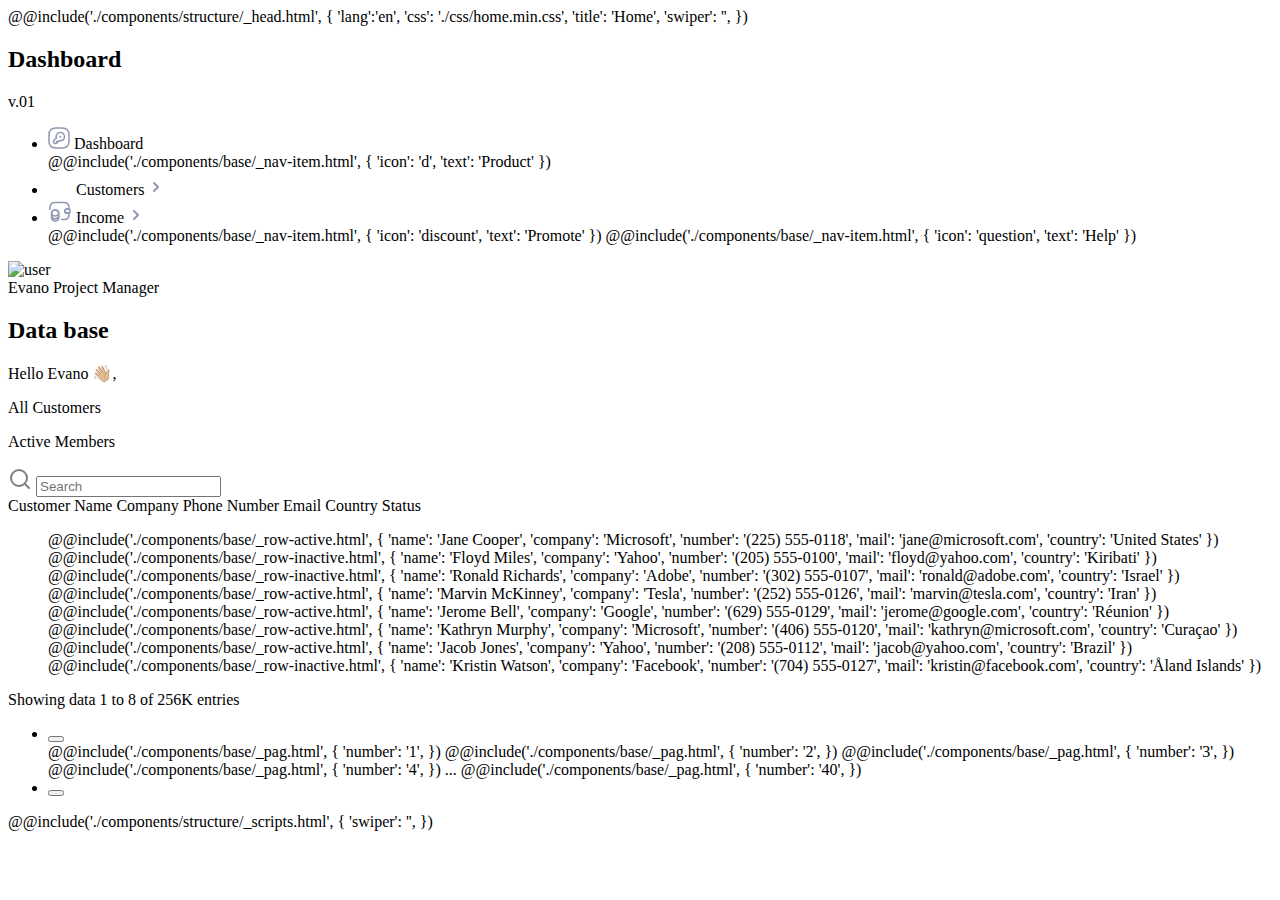
==== app/index.html @ 61db4e08 "proj" ====
<!DOCTYPE html>
@@include('./components/structure/_head.html', {
'lang':'en',
'css': './css/home.min.css',
'title': 'Home',
'swiper': '',
})

<body class="home">
  <div class="wrapper">
    <main class="main">
      <section class="board">
        <div class="board__container">
          <div class="board__block-content">
            <div class="board__block-title">
              <i class="setting"></i>
              <h2 class="board__title">Dashboard</h2>
              <span class="board__elem">v.01</span>
            </div>
            <nav class="board__nav">
              <ul class="board__list">
                <li class="nav-item">
                  <svg width="22" height="22" viewBox="0 0 22 22" fill="none" xmlns="http://www.w3.org/2000/svg">
                    <path d="M8 21H14C19 21 21 19 21 14V8C21 3 19 1 14 1H8C3 1 1 3 1 8V14C1 19 3 21 8 21Z"
                      stroke="#9197B3" stroke-width="1.5" stroke-linecap="round" stroke-linejoin="round" />
                    <path
                      d="M15.28 12.61C14.15 13.74 12.53 14.09 11.1 13.64L8.51001 16.22C8.33001 16.41 7.96001 16.53 7.69001 16.49L6.49001 16.33C6.09001 16.28 5.73001 15.9 5.67001 15.51L5.51001 14.31C5.47001 14.05 5.60001 13.68 5.78001 13.49L8.36001 10.91C7.92001 9.48 8.26001 7.86001 9.39 6.73001C11.01 5.11001 13.65 5.11001 15.28 6.73001C16.9 8.34001 16.9 10.98 15.28 12.61Z"
                      stroke="#9197B3" stroke-width="1.5" stroke-miterlimit="10" stroke-linecap="round"
                      stroke-linejoin="round" />
                    <path d="M9.45 15.28L8.59998 14.42" stroke="#9197B3" stroke-width="1.5" stroke-miterlimit="10"
                      stroke-linecap="round" stroke-linejoin="round" />
                    <path d="M12.3945 9.70001H12.4035" stroke="#9197B3" stroke-width="2" stroke-linecap="round"
                      stroke-linejoin="round" />
                  </svg>
                  <span class="nav-item__text">Dashboard</span>
                </li>
                @@include('./components/base/_nav-item.html', {
                'icon': 'd',
                'text': 'Product'
                })
                <li class="nav-item">
                  <svg width="24" height="24" viewBox="0 0 24 24" fill="none" xmlns="http://www.w3.org/2000/svg">
                    <path
                      d="M15.0006 22.7498H9.00063C7.68063 22.7498 6.58063 22.6198 5.65063 22.3398C5.31063 22.2398 5.09063 21.9098 5.11063 21.5598C5.36063 18.5698 8.39063 16.2197 12.0006 16.2197C15.6106 16.2197 18.6306 18.5598 18.8906 21.5598C18.9206 21.9198 18.7006 22.2398 18.3506 22.3398C17.4206 22.6198 16.3206 22.7498 15.0006 22.7498ZM6.72063 21.0598C7.38063 21.1898 8.13063 21.2498 9.00063 21.2498H15.0006C15.8706 21.2498 16.6206 21.1898 17.2806 21.0598C16.7506 19.1398 14.5606 17.7197 12.0006 17.7197C9.44063 17.7197 7.25063 19.1398 6.72063 21.0598Z"
                      fill="white" />
                    <path
                      d="M15 2H9C4 2 2 4 2 9V15C2 18.78 3.14 20.85 5.86 21.62C6.08 19.02 8.75 16.97 12 16.97C15.25 16.97 17.92 19.02 18.14 21.62C20.86 20.85 22 18.78 22 15V9C22 4 20 2 15 2ZM12 14.17C10.02 14.17 8.42 12.56 8.42 10.58C8.42 8.60002 10.02 7 12 7C13.98 7 15.58 8.60002 15.58 10.58C15.58 12.56 13.98 14.17 12 14.17Z"
                      stroke="white" stroke-width="1.5" stroke-linecap="round" stroke-linejoin="round" />
                    <path
                      d="M11.9999 14.92C9.60992 14.92 7.66992 12.97 7.66992 10.58C7.66992 8.19002 9.60992 6.25 11.9999 6.25C14.3899 6.25 16.3299 8.19002 16.3299 10.58C16.3299 12.97 14.3899 14.92 11.9999 14.92ZM11.9999 7.75C10.4399 7.75 9.16992 9.02002 9.16992 10.58C9.16992 12.15 10.4399 13.42 11.9999 13.42C13.5599 13.42 14.8299 12.15 14.8299 10.58C14.8299 9.02002 13.5599 7.75 11.9999 7.75Z"
                      fill="white" />
                  </svg>
                  <span class="nav-item__text">Customers</span>
                  <span class="nav-item__ic">
                    <svg width="16" height="16" viewBox="0 0 16 16" fill="none" xmlns="http://www.w3.org/2000/svg">
                      <path d="M6 12L10 8L6 4" stroke="#9197B3" stroke-width="2" stroke-linecap="round"
                        stroke-linejoin="round" />
                    </svg>
                  </span>
                </li>
                <li class="nav-item">
                  <svg width="24" height="24" viewBox="0 0 24 24" fill="none" xmlns="http://www.w3.org/2000/svg">
                    <path
                      d="M10.7516 16.8604V18.8904C10.7516 20.6104 9.15158 22.0004 7.18158 22.0004C5.21158 22.0004 3.60156 20.6104 3.60156 18.8904V16.8604C3.60156 18.5804 5.20158 19.8004 7.18158 19.8004C9.15158 19.8004 10.7516 18.5704 10.7516 16.8604Z"
                      stroke="#9197B3" stroke-width="1.5" stroke-linecap="round" stroke-linejoin="round" />
                    <path
                      d="M10.7501 14.11C10.7501 14.61 10.6101 15.07 10.3701 15.47C9.78006 16.44 8.57004 17.05 7.17004 17.05C5.77004 17.05 4.56003 16.43 3.97003 15.47C3.73003 15.07 3.59009 14.61 3.59009 14.11C3.59009 13.25 3.99007 12.48 4.63007 11.92C5.28007 11.35 6.17003 11.01 7.16003 11.01C8.15003 11.01 9.04006 11.36 9.69006 11.92C10.3501 12.47 10.7501 13.25 10.7501 14.11Z"
                      stroke="#9197B3" stroke-width="1.5" stroke-linecap="round" stroke-linejoin="round" />
                    <path
                      d="M10.7516 14.11V16.86C10.7516 18.58 9.15158 19.8 7.18158 19.8C5.21158 19.8 3.60156 18.57 3.60156 16.86V14.11C3.60156 12.39 5.20158 11 7.18158 11C8.17158 11 9.06161 11.35 9.71161 11.91C10.3516 12.47 10.7516 13.25 10.7516 14.11Z"
                      stroke="#9197B3" stroke-width="1.5" stroke-linecap="round" stroke-linejoin="round" />
                    <path
                      d="M22 10.9699V13.03C22 13.58 21.56 14.0299 21 14.0499H19.0399C17.9599 14.0499 16.97 13.2599 16.88 12.1799C16.82 11.5499 17.0599 10.9599 17.4799 10.5499C17.8499 10.1699 18.36 9.94995 18.92 9.94995H21C21.56 9.96995 22 10.4199 22 10.9699Z"
                      stroke="#9197B3" stroke-width="1.5" stroke-linecap="round" stroke-linejoin="round" />
                    <path
                      d="M2 10.5V8.5C2 5.78 3.64 3.88 6.19 3.56C6.45 3.52 6.72 3.5 7 3.5H16C16.26 3.5 16.51 3.50999 16.75 3.54999C19.33 3.84999 21 5.76 21 8.5V9.95001H18.92C18.36 9.95001 17.85 10.17 17.48 10.55C17.06 10.96 16.82 11.55 16.88 12.18C16.97 13.26 17.96 14.05 19.04 14.05H21V15.5C21 18.5 19 20.5 16 20.5H13.5"
                      stroke="#9197B3" stroke-width="1.5" stroke-linecap="round" stroke-linejoin="round" />
                  </svg>
                  <span class="nav-item__text">Income</span>
                  <span class="nav-item__ic">
                    <svg width="16" height="16" viewBox="0 0 16 16" fill="none" xmlns="http://www.w3.org/2000/svg">
                      <path d="M6 12L10 8L6 4" stroke="#9197B3" stroke-width="2" stroke-linecap="round"
                        stroke-linejoin="round" />
                    </svg>
                  </span>
                </li>
                @@include('./components/base/_nav-item.html', {
                'icon': 'discount',
                'text': 'Promote'
                })
                @@include('./components/base/_nav-item.html', {
                'icon': 'question',
                'text': 'Help'
                })
              </ul>
            </nav>
          </div>
          <div class="board__block-user">
            <div class="board__pic">
              <picture>
                <source type="image/webp" srcset="@img/gallery/avatar.webp">
                <img src="@img/gallery/avatar.png" alt="user">
              </picture>
            </div>
            <div class="board__block-name">
              <span class="board__name">Evano</span>
              <span class="board__desc">Project Manager</span>
            </div>
          </div>
        </div>
      </section>

      <section class="data">
        <div class="data__container">
          <h2 class="visually-hidden">Data base</h2>
          <p class="data__main-text">Hello Evano 👋🏼,</p>
          <div class="data__box">
            <div class="data__board">
              <div class="data__block-text">
                <p class="data__subtitle">All Customers</p>
                <p class="data__text">Active Members</p>
              </div>
              <div class="data__field-wrap">
                <div class="data__field-body">
                  <svg width="24" height="24" viewBox="0 0 24 24" fill="none" xmlns="http://www.w3.org/2000/svg">
                    <path
                      d="M11 19C15.4183 19 19 15.4183 19 11C19 6.58172 15.4183 3 11 3C6.58172 3 3 6.58172 3 11C3 15.4183 6.58172 19 11 19Z"
                      stroke="#7E7E7E" stroke-width="2" stroke-linecap="round" stroke-linejoin="round" />
                    <path d="M21 21L16.65 16.65" stroke="#7E7E7E" stroke-width="2" stroke-linecap="round"
                      stroke-linejoin="round" />
                  </svg>
                  <input class="data__field" type="text" name="texting" placeholder="Search">
                </div>
              </div>
            </div>
            <div class="data__table">
              <div class="data__main-row">
                <span class="data__row-text">Customer Name</span>
                <span class="data__row-text">Company</span>
                <span class="data__row-text">Phone Number</span>
                <span class="data__row-text">Email</span>
                <span class="data__row-text">Country</span>
                <span class="data__row-text">Status</span>
              </div>
              <ul class="data__list">
                @@include('./components/base/_row-active.html', {
                'name': 'Jane Cooper',
                'company': 'Microsoft',
                'number': '(225) 555-0118',
                'mail': 'jane@microsoft.com',
                'country': 'United States'
                })
                @@include('./components/base/_row-inactive.html', {
                'name': 'Floyd Miles',
                'company': 'Yahoo',
                'number': '(205) 555-0100',
                'mail': 'floyd@yahoo.com',
                'country': 'Kiribati'
                })
                @@include('./components/base/_row-inactive.html', {
                'name': 'Ronald Richards',
                'company': 'Adobe',
                'number': '(302) 555-0107',
                'mail': 'ronald@adobe.com',
                'country': 'Israel'
                })
                @@include('./components/base/_row-active.html', {
                'name': 'Marvin McKinney',
                'company': 'Tesla',
                'number': '(252) 555-0126',
                'mail': 'marvin@tesla.com',
                'country': 'Iran'
                })
                @@include('./components/base/_row-active.html', {
                'name': 'Jerome Bell',
                'company': 'Google',
                'number': '(629) 555-0129',
                'mail': 'jerome@google.com',
                'country': 'Réunion'
                })
                @@include('./components/base/_row-active.html', {
                'name': 'Kathryn Murphy',
                'company': 'Microsoft',
                'number': '(406) 555-0120',
                'mail': 'kathryn@microsoft.com',
                'country': 'Curaçao'
                })
                @@include('./components/base/_row-active.html', {
                'name': 'Jacob Jones',
                'company': 'Yahoo',
                'number': '(208) 555-0112',
                'mail': 'jacob@yahoo.com',
                'country': 'Brazil'
                })
                @@include('./components/base/_row-inactive.html', {
                'name': 'Kristin Watson',
                'company': 'Facebook',
                'number': '(704) 555-0127',
                'mail': 'kristin@facebook.com',
                'country': 'Åland Islands'
                })
              </ul>
            </div>
            <div class="data__footer-block">
              <p class="data__par">Showing data 1 to 8 of 256K entries</p>
              <ul class="data__pagination">
                <li class="data__item">
                  <button class="data__pag"><i class="arrow-pag"></i></button>
                </li>
                @@include('./components/base/_pag.html', {
                'number': '1',
                })
                @@include('./components/base/_pag.html', {
                'number': '2',
                })
                @@include('./components/base/_pag.html', {
                'number': '3',
                })
                @@include('./components/base/_pag.html', {
                'number': '4',
                })
                <span class="data__points">...</span>
                @@include('./components/base/_pag.html', {
                'number': '40',
                })
                <li class="data__item">
                  <button class="data__pag data__pag-second"><i class="arrow-pag"></i></button>
                </li>
              </ul>
            </div>
          </div>
        </div>
      </section>
    </main>
  </div>
  @@include('./components/structure/_scripts.html', {
  'swiper': '',
  })
</body>

</html>
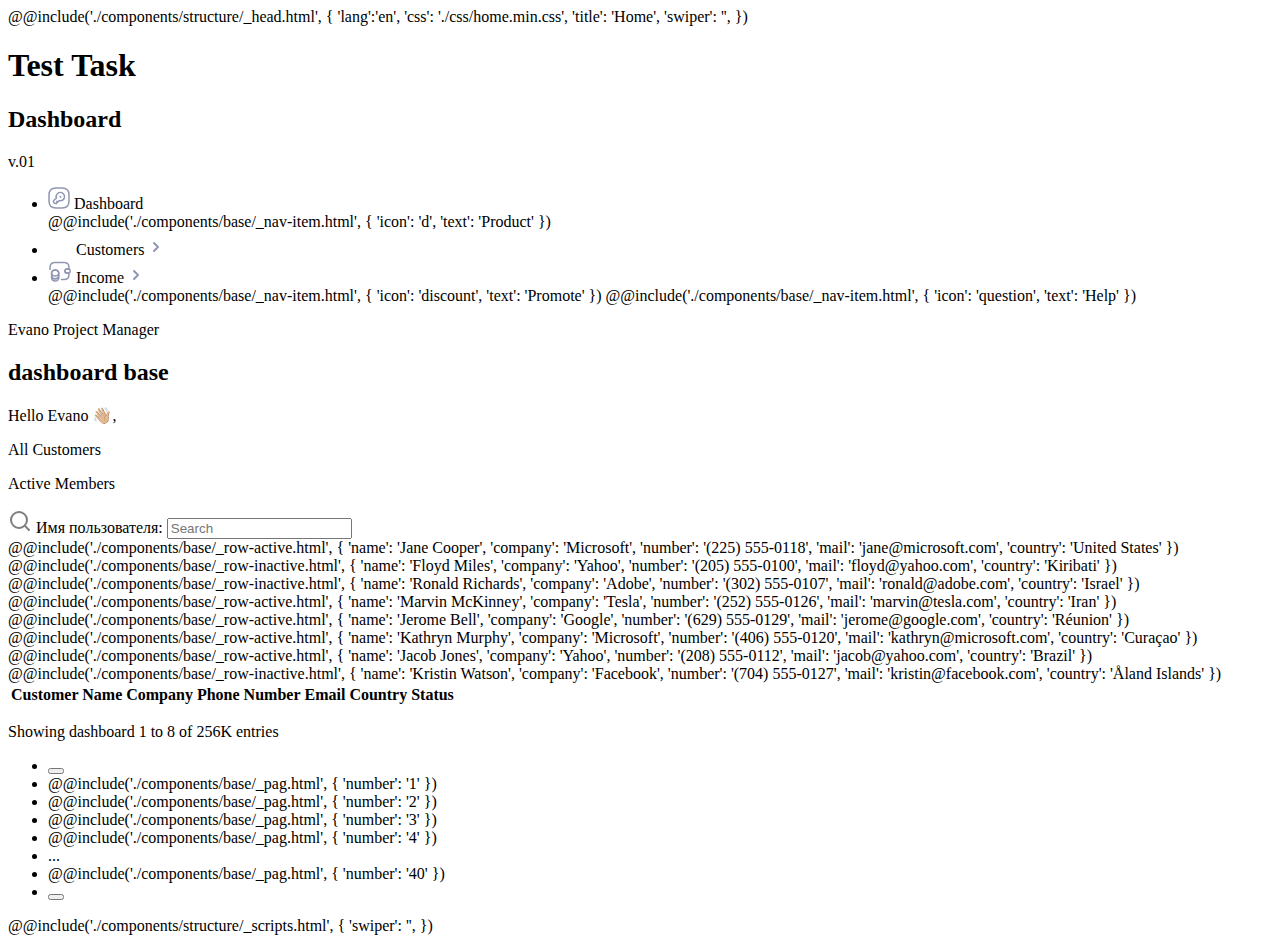
==== commit 05255a58: "rework" ====
--- a/app/index.html
+++ b/app/index.html
@@ -8,17 +8,18 @@
 
 <body class="home">
   <div class="wrapper">
-    <main class="main">
-      <section class="board">
-        <div class="board__container">
-          <div class="board__block-content">
-            <div class="board__block-title">
+    <main class="page">
+      <h1 class="visually-hidden">Test Task</h1>
+      <nav class="navboard">
+        <div class="navboard__container">
+          <div class="navboard__block-content">
+            <div class="navboard__block-title">
               <i class="setting"></i>
-              <h2 class="board__title">Dashboard</h2>
-              <span class="board__elem">v.01</span>
-            </div>
-            <nav class="board__nav">
-              <ul class="board__list">
+              <h2 class="navboard__title">Dashboard</h2>
+              <span class="navboard__elem">v.01</span>
+            </div>
+            <nav class="navboard__nav">
+              <ul class="navboard__list">
                 <li class="nav-item">
                   <svg width="22" height="22" viewBox="0 0 22 22" fill="none" xmlns="http://www.w3.org/2000/svg">
                     <path d="M8 21H14C19 21 21 19 21 14V8C21 3 19 1 14 1H8C3 1 1 3 1 8V14C1 19 3 21 8 21Z"
@@ -95,33 +96,30 @@
               </ul>
             </nav>
           </div>
-          <div class="board__block-user">
-            <div class="board__pic">
-              <picture>
-                <source type="image/webp" srcset="@img/gallery/avatar.webp">
-                <img src="@img/gallery/avatar.png" alt="user">
-              </picture>
-            </div>
-            <div class="board__block-name">
-              <span class="board__name">Evano</span>
-              <span class="board__desc">Project Manager</span>
+          <div class="navboard__block-user">
+            <div class="navboard__pic-wrap">
+              <div class="navboard__pic"></div>
+            </div>
+            <div class="navboard__block-name">
+              <span class="navboard__name">Evano</span>
+              <span class="navboard__desc">Project Manager</span>
             </div>
           </div>
         </div>
-      </section>
+      </nav>
 
-      <section class="data">
-        <div class="data__container">
-          <h2 class="visually-hidden">Data base</h2>
-          <p class="data__main-text">Hello Evano 👋🏼,</p>
-          <div class="data__box">
-            <div class="data__board">
-              <div class="data__block-text">
-                <p class="data__subtitle">All Customers</p>
-                <p class="data__text">Active Members</p>
-              </div>
-              <div class="data__field-wrap">
-                <div class="data__field-body">
+      <section class="dashboard">
+        <div class="dashboard__container">
+          <h2 class="visually-hidden">dashboard base</h2>
+          <p class="dashboard__main-text">Hello Evano 👋🏼,</p>
+          <div class="dashboard__box">
+            <div class="dashboard__board">
+              <div class="dashboard__block-text">
+                <p class="dashboard__subtitle">All Customers</p>
+                <p class="dashboard__text">Active Members</p>
+              </div>
+              <div class="dashboard__field-wrap">
+                <div class="dashboard__field-body">
                   <svg width="24" height="24" viewBox="0 0 24 24" fill="none" xmlns="http://www.w3.org/2000/svg">
                     <path
                       d="M11 19C15.4183 19 19 15.4183 19 11C19 6.58172 15.4183 3 11 3C6.58172 3 3 6.58172 3 11C3 15.4183 6.58172 19 11 19Z"
@@ -129,104 +127,125 @@
                     <path d="M21 21L16.65 16.65" stroke="#7E7E7E" stroke-width="2" stroke-linecap="round"
                       stroke-linejoin="round" />
                   </svg>
-                  <input class="data__field" type="text" name="texting" placeholder="Search">
+                  <label class="visually-hidden" for="search">Имя пользователя:</label>
+                  <input class="dashboard__field" type="search" name="searching" placeholder="Search" id="search">
                 </div>
               </div>
             </div>
-            <div class="data__table">
-              <div class="data__main-row">
-                <span class="data__row-text">Customer Name</span>
-                <span class="data__row-text">Company</span>
-                <span class="data__row-text">Phone Number</span>
-                <span class="data__row-text">Email</span>
-                <span class="data__row-text">Country</span>
-                <span class="data__row-text">Status</span>
-              </div>
-              <ul class="data__list">
-                @@include('./components/base/_row-active.html', {
-                'name': 'Jane Cooper',
-                'company': 'Microsoft',
-                'number': '(225) 555-0118',
-                'mail': 'jane@microsoft.com',
-                'country': 'United States'
-                })
-                @@include('./components/base/_row-inactive.html', {
-                'name': 'Floyd Miles',
-                'company': 'Yahoo',
-                'number': '(205) 555-0100',
-                'mail': 'floyd@yahoo.com',
-                'country': 'Kiribati'
-                })
-                @@include('./components/base/_row-inactive.html', {
-                'name': 'Ronald Richards',
-                'company': 'Adobe',
-                'number': '(302) 555-0107',
-                'mail': 'ronald@adobe.com',
-                'country': 'Israel'
-                })
-                @@include('./components/base/_row-active.html', {
-                'name': 'Marvin McKinney',
-                'company': 'Tesla',
-                'number': '(252) 555-0126',
-                'mail': 'marvin@tesla.com',
-                'country': 'Iran'
-                })
-                @@include('./components/base/_row-active.html', {
-                'name': 'Jerome Bell',
-                'company': 'Google',
-                'number': '(629) 555-0129',
-                'mail': 'jerome@google.com',
-                'country': 'Réunion'
-                })
-                @@include('./components/base/_row-active.html', {
-                'name': 'Kathryn Murphy',
-                'company': 'Microsoft',
-                'number': '(406) 555-0120',
-                'mail': 'kathryn@microsoft.com',
-                'country': 'Curaçao'
-                })
-                @@include('./components/base/_row-active.html', {
-                'name': 'Jacob Jones',
-                'company': 'Yahoo',
-                'number': '(208) 555-0112',
-                'mail': 'jacob@yahoo.com',
-                'country': 'Brazil'
-                })
-                @@include('./components/base/_row-inactive.html', {
-                'name': 'Kristin Watson',
-                'company': 'Facebook',
-                'number': '(704) 555-0127',
-                'mail': 'kristin@facebook.com',
-                'country': 'Åland Islands'
-                })
-              </ul>
-            </div>
-            <div class="data__footer-block">
-              <p class="data__par">Showing data 1 to 8 of 256K entries</p>
-              <ul class="data__pagination">
-                <li class="data__item">
-                  <button class="data__pag"><i class="arrow-pag"></i></button>
-                </li>
-                @@include('./components/base/_pag.html', {
-                'number': '1',
-                })
-                @@include('./components/base/_pag.html', {
-                'number': '2',
-                })
-                @@include('./components/base/_pag.html', {
-                'number': '3',
-                })
-                @@include('./components/base/_pag.html', {
-                'number': '4',
-                })
-                <span class="data__points">...</span>
-                @@include('./components/base/_pag.html', {
-                'number': '40',
-                })
-                <li class="data__item">
-                  <button class="data__pag data__pag-second"><i class="arrow-pag"></i></button>
-                </li>
-              </ul>
+            <div class="dashboard__table-container">
+              <div class="dashboard__table-wrap">
+                <table class="dashboard__table">
+                  <thead class="dashboard__main-row">
+                    <tr class="dashboard__table-head-row">
+                      <th class="dashboard__table-head-cell"><span class="dashboard__row-text">Customer Name</span>
+                      </th>
+                      <th class="dashboard__table-head-cell"><span class="dashboard__row-text">Company</span></th>
+                      <th class="dashboard__table-head-cell"><span class="dashboard__row-text">Phone Number</span>
+                      </th>
+                      <th class="dashboard__table-head-cell"><span class="dashboard__row-text">Email</span></th>
+                      <th class="dashboard__table-head-cell"><span class="dashboard__row-text">Country</span></th>
+                      <th class="dashboard__table-head-cell"><span class="dashboard__row-text">Status</span></th>
+                    </tr>
+                  </thead>
+                  <tbody class="dashboard__table-body">
+                    @@include('./components/base/_row-active.html', {
+                    'name': 'Jane Cooper',
+                    'company': 'Microsoft',
+                    'number': '(225) 555-0118',
+                    'mail': 'jane@microsoft.com',
+                    'country': 'United States'
+                    })
+                    @@include('./components/base/_row-inactive.html', {
+                    'name': 'Floyd Miles',
+                    'company': 'Yahoo',
+                    'number': '(205) 555-0100',
+                    'mail': 'floyd@yahoo.com',
+                    'country': 'Kiribati'
+                    })
+                    @@include('./components/base/_row-inactive.html', {
+                    'name': 'Ronald Richards',
+                    'company': 'Adobe',
+                    'number': '(302) 555-0107',
+                    'mail': 'ronald@adobe.com',
+                    'country': 'Israel'
+                    })
+                    @@include('./components/base/_row-active.html', {
+                    'name': 'Marvin McKinney',
+                    'company': 'Tesla',
+                    'number': '(252) 555-0126',
+                    'mail': 'marvin@tesla.com',
+                    'country': 'Iran'
+                    })
+                    @@include('./components/base/_row-active.html', {
+                    'name': 'Jerome Bell',
+                    'company': 'Google',
+                    'number': '(629) 555-0129',
+                    'mail': 'jerome@google.com',
+                    'country': 'Réunion'
+                    })
+                    @@include('./components/base/_row-active.html', {
+                    'name': 'Kathryn Murphy',
+                    'company': 'Microsoft',
+                    'number': '(406) 555-0120',
+                    'mail': 'kathryn@microsoft.com',
+                    'country': 'Curaçao'
+                    })
+                    @@include('./components/base/_row-active.html', {
+                    'name': 'Jacob Jones',
+                    'company': 'Yahoo',
+                    'number': '(208) 555-0112',
+                    'mail': 'jacob@yahoo.com',
+                    'country': 'Brazil'
+                    })
+                    @@include('./components/base/_row-inactive.html', {
+                    'name': 'Kristin Watson',
+                    'company': 'Facebook',
+                    'number': '(704) 555-0127',
+                    'mail': 'kristin@facebook.com',
+                    'country': 'Åland Islands'
+                    })
+                  </tbody>
+                </table>
+              </div>
+            </div>
+            <div class="dashboard__footer-block">
+              <p class="dashboard__par">Showing dashboard 1 to 8 of 256K entries</p>
+              <div class="dashboard__pagination">
+                <ul class="dashboard__list">
+                  <li class="dashboard__item">
+                    <button class="pag pag-arr-first"><i class="arrow-pag"></i></button>
+                  </li>
+                  <li class="dashboard__item dashboard__item-main">
+                    @@include('./components/base/_pag.html', {
+                    'number': '1'
+                    })
+                  </li>
+                  <li class="dashboard__item dashboard__item-main">
+                    @@include('./components/base/_pag.html', {
+                    'number': '2'
+                    })
+                  </li>
+                  <li class="dashboard__item dashboard__item-main">
+                    @@include('./components/base/_pag.html', {
+                    'number': '3'
+                    })
+                  </li>
+                  <li class="dashboard__item dashboard__item-main">
+                    @@include('./components/base/_pag.html', {
+                    'number': '4'
+                    })
+                  </li>
+                  <li class="dashboard__points">...</li>
+                  <li class="dashboard__item dashboard__item-main">
+                    @@include('./components/base/_pag.html', {
+                    'number': '40'
+                    })
+                  </li>
+                  <li class="dashboard__item">
+                    <button class="pag pag-second"><i class="arrow-pag"></i></button>
+                  </li>
+                </ul>
+              </div>
             </div>
           </div>
         </div>
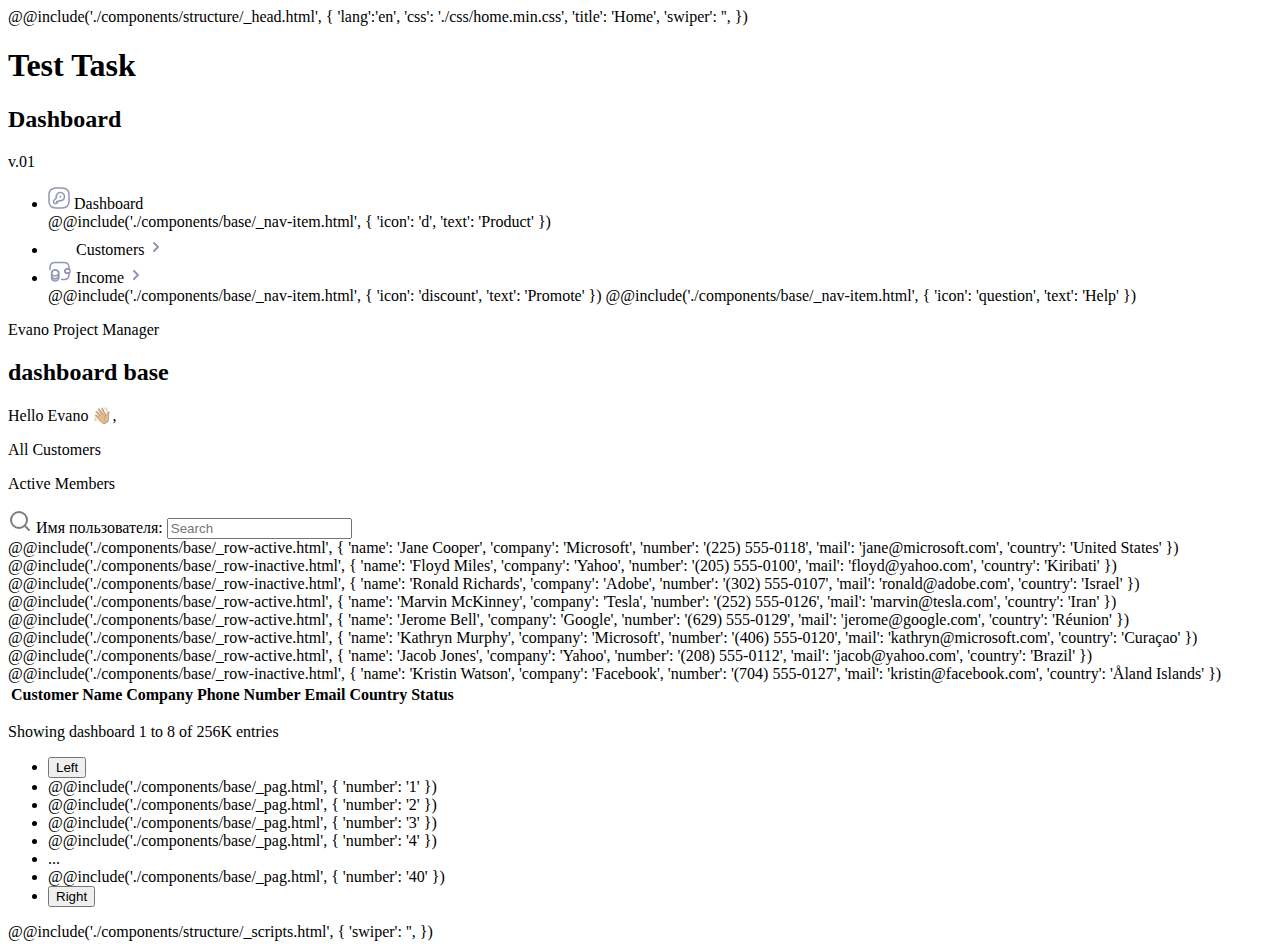
==== commit 359c0c30: "add" ====
--- a/app/index.html
+++ b/app/index.html
@@ -213,7 +213,8 @@
               <div class="dashboard__pagination">
                 <ul class="dashboard__list">
                   <li class="dashboard__item">
-                    <button class="pag pag-arr-first"><i class="arrow-pag"></i></button>
+                    <button class="pag pag-arr-first"><span class="visually-hidden">Left</span><i
+                        class="arrow-pag"></i></button>
                   </li>
                   <li class="dashboard__item dashboard__item-main">
                     @@include('./components/base/_pag.html', {
@@ -242,7 +243,8 @@
                     })
                   </li>
                   <li class="dashboard__item">
-                    <button class="pag pag-second"><i class="arrow-pag"></i></button>
+                    <button class="pag pag-second"><span class="visually-hidden">Right</span><i
+                        class="arrow-pag"></i></button>
                   </li>
                 </ul>
               </div>
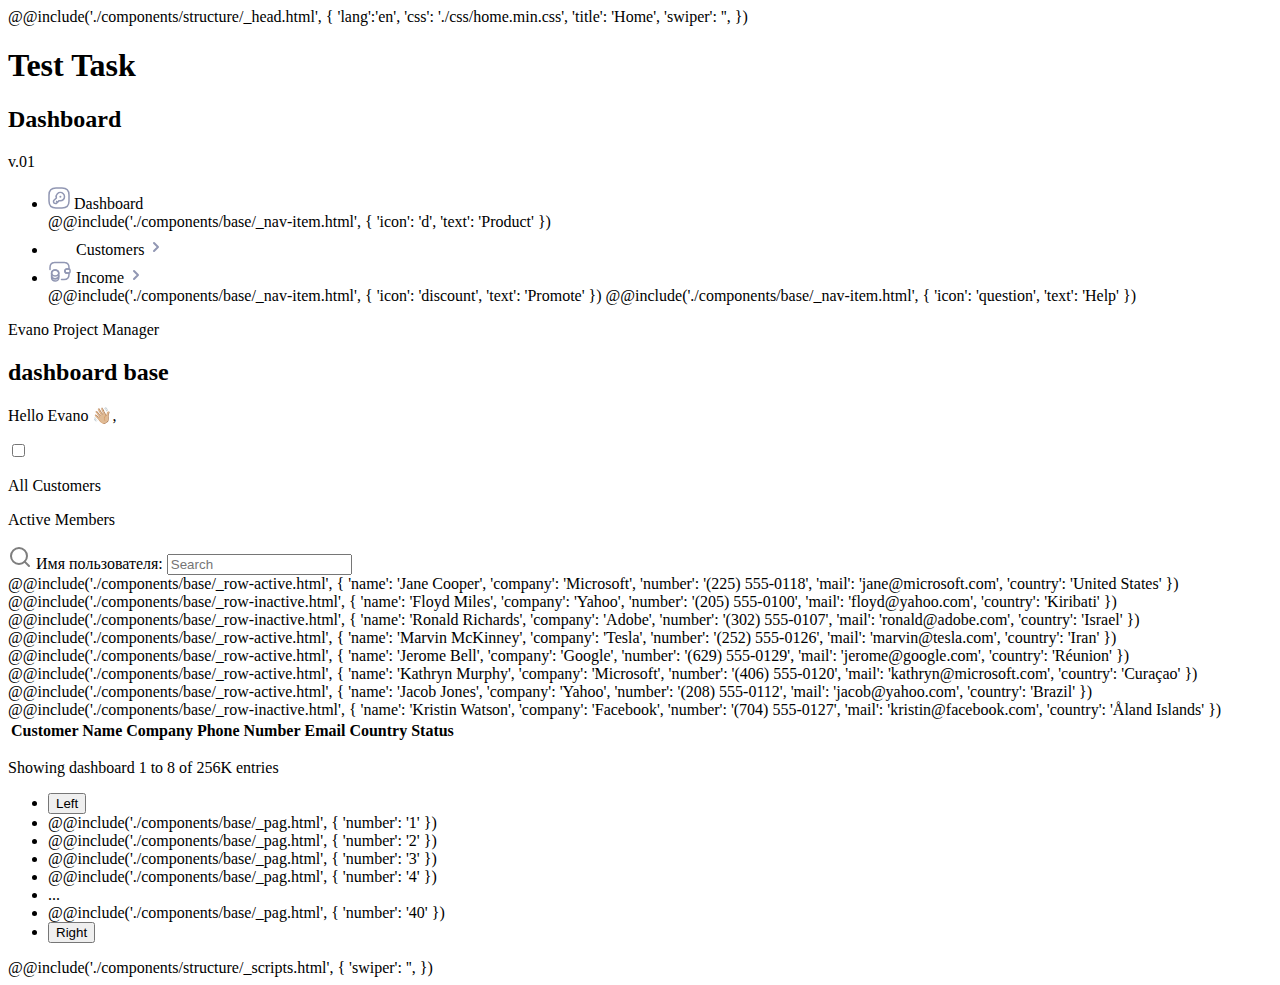
==== commit bc11398f: "theme add" ====
--- a/app/index.html
+++ b/app/index.html
@@ -111,7 +111,13 @@
       <section class="dashboard">
         <div class="dashboard__container">
           <h2 class="visually-hidden">dashboard base</h2>
-          <p class="dashboard__main-text">Hello Evano 👋🏼,</p>
+          <div class="dashboard__main-block">
+            <p class="dashboard__main-text">Hello Evano 👋🏼,</p>
+            <div class="dashboard__toggler">
+              <input class="dashboard__field" type="checkbox" id="toggle">
+              <label class="dashboard__swipe" for="toggle"></label>
+            </div>
+          </div>
           <div class="dashboard__box">
             <div class="dashboard__board">
               <div class="dashboard__block-text">
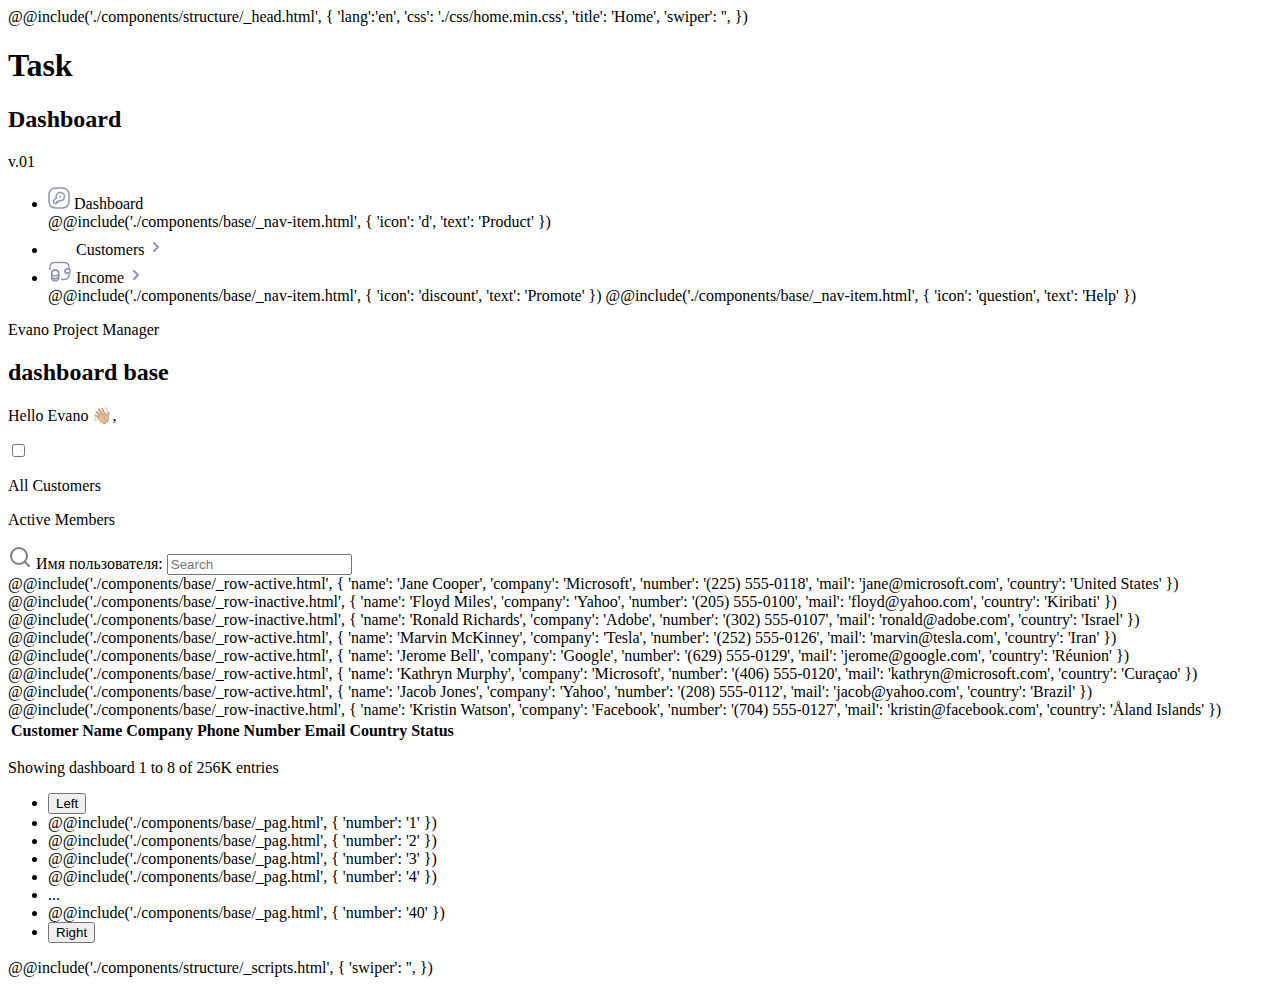
==== commit a6915e9e: "add else" ====
--- a/app/index.html
+++ b/app/index.html
@@ -9,7 +9,7 @@
 <body class="home">
   <div class="wrapper">
     <main class="page">
-      <h1 class="visually-hidden">Test Task</h1>
+      <h1 class="visually-hidden">Task</h1>
       <nav class="navboard">
         <div class="navboard__container">
           <div class="navboard__block-content">
